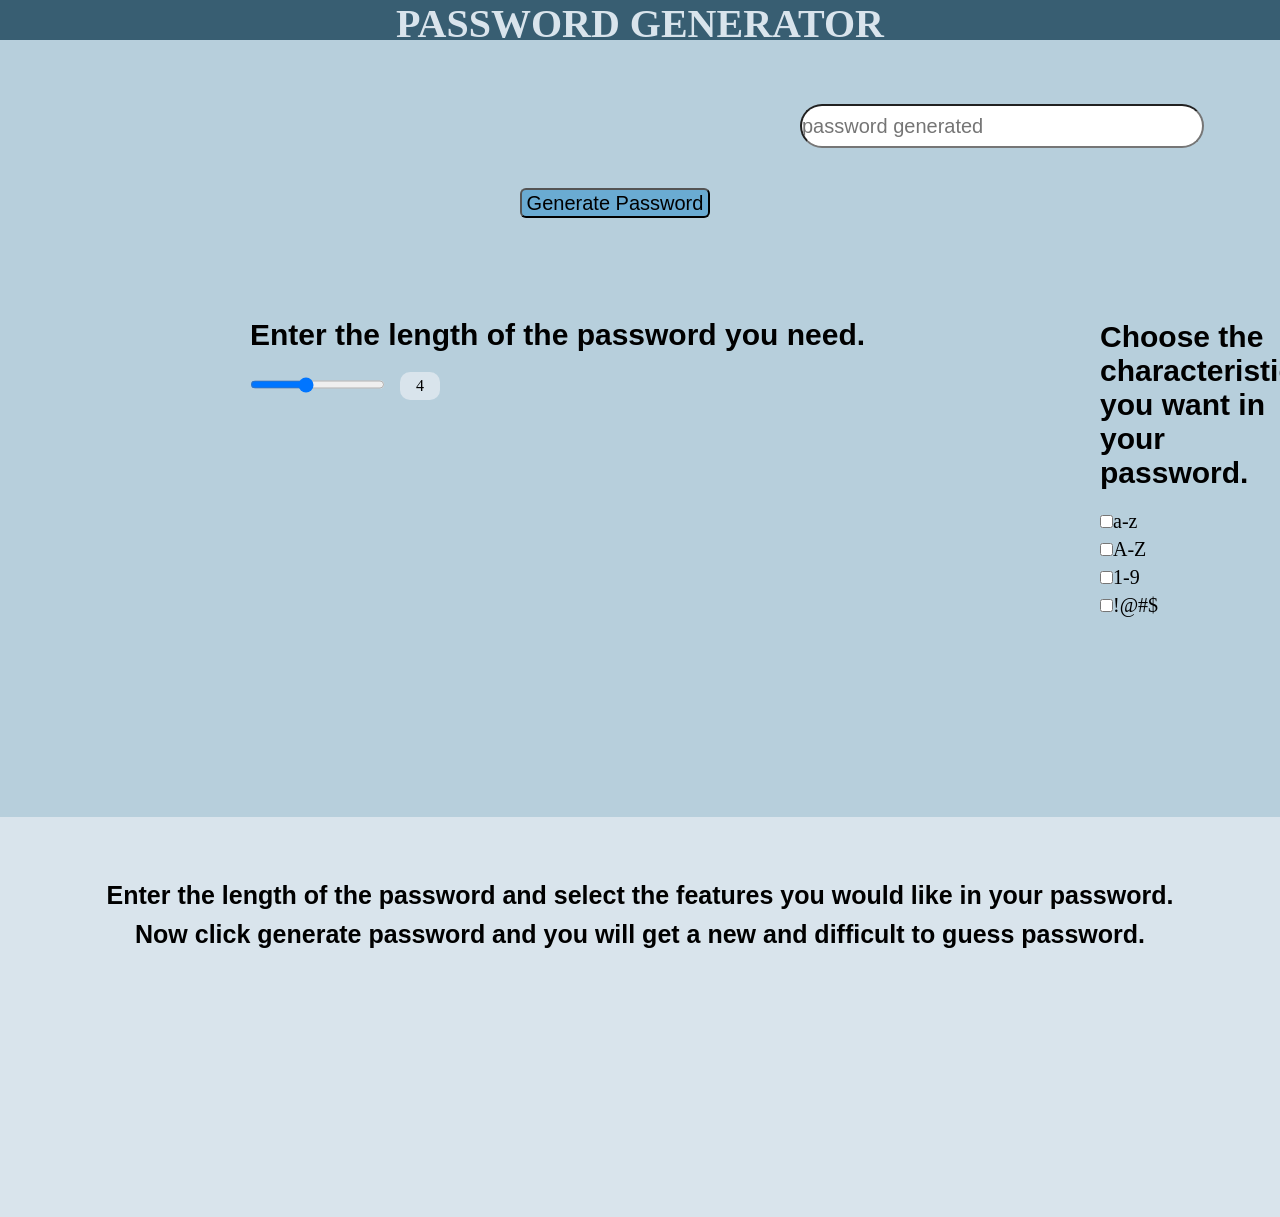
==== index.html @ 77cf6baa "Add files via upload" ====
<!DOCTYPE html>
<html lang="en">
<head>
    <meta charset="UTF-8">
    <meta name="viewport" content="width=device-width, initial-scale=1.0">
    <title>password generator</title>
    <link rel="stylesheet" href="style.css">
</head>
<body>
    <div class="head">
        <h1>PASSWORD GENERATOR</h1>
    </div>
    <div class="out">
        <input class = "out-box" type="text" placeholder="password generated" readonly>
    </div>
    <div class="gen-button">
        <button class = "gen-but">Generate Password</button>
    </div>
    <div class="length">
        <h4 class ="length-head">Enter the length of the password you need.</h4>
    </div>
    <div class="inp">
        <input class="input-len" type="range" min="1" max="8" value="4">
        <span>4</span>
    </div>
    <!--now we will add a checkbox for different features that we will be providing to the password-->
    <div class="choose">
        <h4>Choose the characteristics you want in your password.</h4>
    </div>
    <form class="options" id="myform">
    <label for = "id1">
        <input type="checkbox" name="option" value="a-z" id="id1">a-z
    </label><br>

    <label for = "id2">
        <input type="checkbox"  name="option" value="A-Z" id="id2">A-Z
    </label><br>

    <label for = "id3">
        <input type="checkbox"  name="option" value="1-9" id="id3">1-9
    </label><br>

    <label for = "id4">
        <input type="checkbox"  name="option" value="!@#$" id="id4">!@#$
    </label><br>
    </form>
    <div class="end">
        <h3 class ="instruction">
            Enter the length of the password and select the features you would like in your password.
        </h3>
        <h3 class="instruction2">
            Now click generate password and you will get a new and difficult to guess password.
        </h3>
    </div>
    <script src="app.js"></script>
</body>
</html>
---- style.css ----
*{
    margin: 0;
    padding: 0;
}

body{
    background-color: #B7CFDC;
}

.head{
    background-color: #385e72;
    color: #d9e4ec;
    text-align: center;
    height: 2.5rem;
    font-size: 20px;
}

.out{
    padding-top: 4rem;
    padding-left: 800px;
}

.out-box{
    display: flex;
    justify-content: center;
    height: 2.5rem;
    border-radius: 1.5rem;
    padding-right: 200px;
    width: 200px;
    font-size: 20px;
}

.gen-button{
    display: flex;
    justify-content: center;
    padding-top: 2.5rem;
}


.gen-but{
    padding-left:5px;
    padding-right: 5px;
    background-color: #6AABD2;
    border-radius: 6px;
    height: 30px;
    margin-right: 50px;
    font-size: 20px;
}

.length{
    margin-top: 100px;
    margin-left: 250px;
}

.length-head{
    font-family: 'Lucida Sans', 'Lucida Sans Regular', 'Lucida Grande', 'Lucida Sans Unicode', Geneva, Verdana, sans-serif;
    font-size: 30px;
}

.inp{
    margin-top: 20px;
    display: flex;
    margin-left: 250px;
}

.input-len{
    height: 25px;
    padding-right: 6px;
    border-radius: 5px;
}

.choose{
    margin-left: 1100px;
    font-size: 30px;
    margin-top: -80px;
    font-family: 'Lucida Sans', 'Lucida Sans Regular', 'Lucida Grande', 'Lucida Sans Unicode', Geneva, Verdana, sans-serif;
}

.options{
    margin-left: 1100px;
    margin-top: 20px;
}

#id2{
    margin-top: 10px;
}

#id3{
    margin-top: 10px;
}

#id4{
    margin-top: 10px;
}

#myform{
    font-size: 20px;
}

button:hover{
    opacity: 0.5;
}

button {
    cursor: pointer;
}

.end{
    margin-top: 200px;
    background-color: #D9E4EC;
    height:400px;
    text-align: center;
}
.instruction{
    padding-top: 4rem;
    font-family: sans-serif;
    font-size: 25px;
}

.instruction2{
    font-family: sans-serif;
    font-size: 25px;
    padding-top: 10px;
}

span{
    background-color:#D9E4EC;
    padding: 5px;
    margin-left: 15px;
    min-width: 30px;
    text-align: center;
    border-radius: 10px;
}

img { max-width: 100%; height: auto; }

@media (max-width: 768px) {
  /* mobile styles */
}
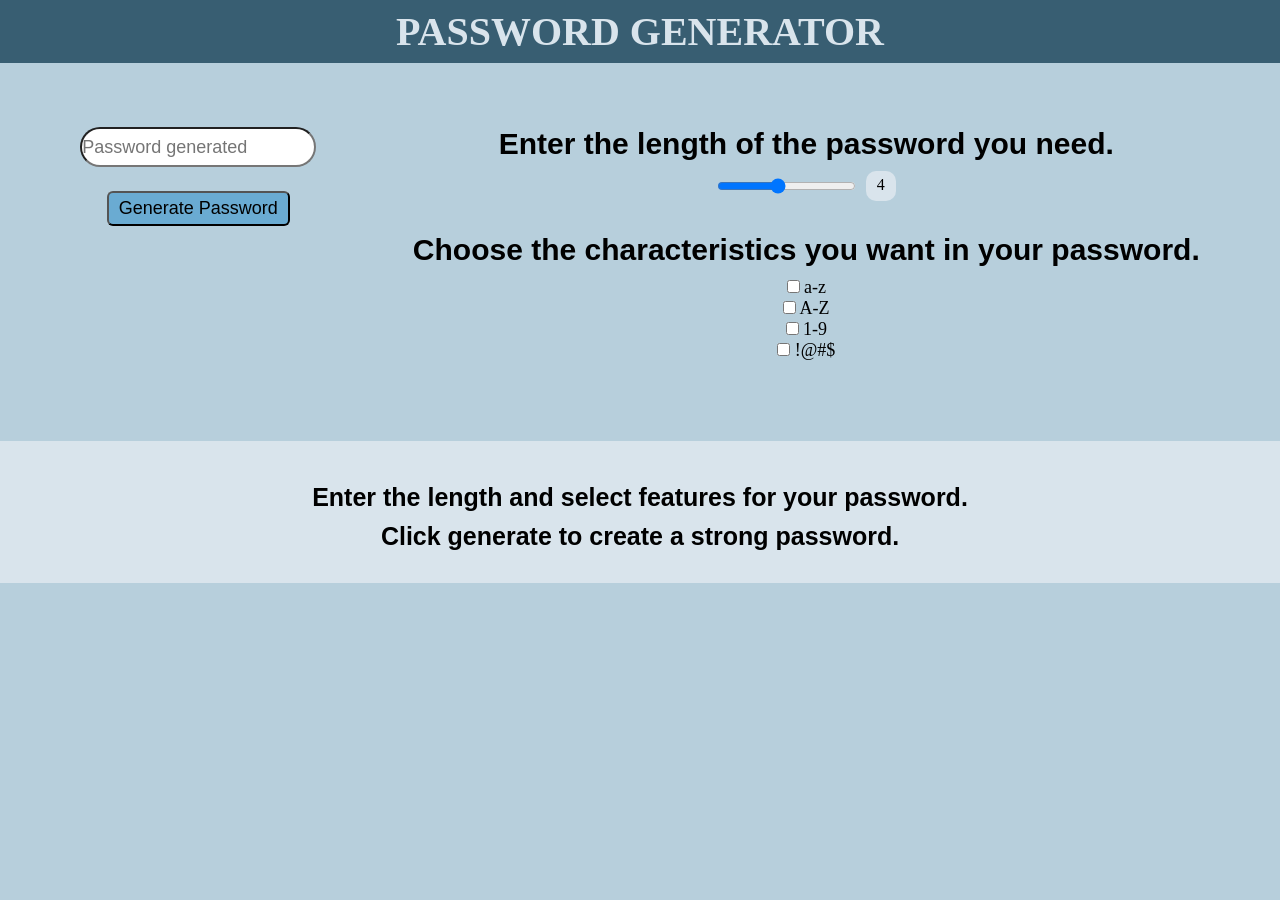
==== commit c25b21f9: "Update index.html" ====
--- a/index.html
+++ b/index.html
@@ -3,55 +3,67 @@
 <head>
     <meta charset="UTF-8">
     <meta name="viewport" content="width=device-width, initial-scale=1.0">
-    <title>password generator</title>
+    <title>Password Generator</title>
     <link rel="stylesheet" href="style.css">
 </head>
 <body>
+
+    <!-- HEADER -->
     <div class="head">
         <h1>PASSWORD GENERATOR</h1>
     </div>
-    <div class="out">
-        <input class = "out-box" type="text" placeholder="password generated" readonly>
+
+    <!-- MAIN -->
+    <div class="main">
+
+        <!-- LEFT -->
+        <div class="left">
+            <div class="out">
+                <input class="out-box" type="text" placeholder="Password generated" readonly>
+            </div>
+
+            <div class="gen-button">
+                <button class="gen-but">Generate Password</button>
+            </div>
+        </div>
+
+        <!-- RIGHT -->
+        <div class="right">
+
+            <div class="length">
+                <h4 class="length-head">Enter the length of the password you need.</h4>
+            </div>
+
+            <div class="inp">
+                <input class="input-len" type="range" min="1" max="8" value="4">
+                <span>4</span>
+            </div>
+
+            <div class="choose">
+                <h4>Choose the characteristics you want in your password.</h4>
+            </div>
+
+            <form class="options" id="myform">
+                <label><input type="checkbox" value="a-z"> a-z</label><br>
+                <label><input type="checkbox" value="A-Z"> A-Z</label><br>
+                <label><input type="checkbox" value="1-9"> 1-9</label><br>
+                <label><input type="checkbox" value="!@#$"> !@#$</label>
+            </form>
+
+        </div>
+
     </div>
-    <div class="gen-button">
-        <button class = "gen-but">Generate Password</button>
-    </div>
-    <div class="length">
-        <h4 class ="length-head">Enter the length of the password you need.</h4>
-    </div>
-    <div class="inp">
-        <input class="input-len" type="range" min="1" max="8" value="4">
-        <span>4</span>
-    </div>
-    <!--now we will add a checkbox for different features that we will be providing to the password-->
-    <div class="choose">
-        <h4>Choose the characteristics you want in your password.</h4>
-    </div>
-    <form class="options" id="myform">
-    <label for = "id1">
-        <input type="checkbox" name="option" value="a-z" id="id1">a-z
-    </label><br>
 
-    <label for = "id2">
-        <input type="checkbox"  name="option" value="A-Z" id="id2">A-Z
-    </label><br>
-
-    <label for = "id3">
-        <input type="checkbox"  name="option" value="1-9" id="id3">1-9
-    </label><br>
-
-    <label for = "id4">
-        <input type="checkbox"  name="option" value="!@#$" id="id4">!@#$
-    </label><br>
-    </form>
+    <!-- FOOTER -->
     <div class="end">
-        <h3 class ="instruction">
-            Enter the length of the password and select the features you would like in your password.
+        <h3 class="instruction">
+            Enter the length and select features for your password.
         </h3>
         <h3 class="instruction2">
-            Now click generate password and you will get a new and difficult to guess password.
+            Click generate to create a strong password.
         </h3>
     </div>
+
     <script src="app.js"></script>
 </body>
-</html>+</html>
--- a/style.css
+++ b/style.css
@@ -1,139 +1,154 @@
 *{
     margin: 0;
     padding: 0;
+    box-sizing: border-box;
 }
 
 body{
     background-color: #B7CFDC;
+    overflow-x: hidden;
 }
 
+/* HEADER */
 .head{
     background-color: #385e72;
     color: #d9e4ec;
     text-align: center;
-    height: 2.5rem;
-    font-size: 20px;
+    padding: 0.5rem;
+    font-size: clamp(16px, 2vw, 20px);
 }
 
+/* MAIN CONTAINER */
+.main{
+    display: flex;
+    justify-content: space-around;
+    align-items: flex-start;
+    flex-wrap: wrap;
+    padding: 2rem;
+}
+
+/* OUTPUT SECTION */
 .out{
-    padding-top: 4rem;
-    padding-left: 800px;
+    padding-top: 2rem;
+    text-align: center;
 }
 
 .out-box{
     display: flex;
     justify-content: center;
+    align-items: center;
     height: 2.5rem;
     border-radius: 1.5rem;
-    padding-right: 200px;
-    width: 200px;
-    font-size: 20px;
+    width: 100%;
+    max-width: 250px;
+    font-size: 18px;
+    margin: auto;
 }
 
+/* BUTTON */
 .gen-button{
     display: flex;
     justify-content: center;
-    padding-top: 2.5rem;
+    margin-top: 1.5rem;
 }
 
-
 .gen-but{
-    padding-left:5px;
-    padding-right: 5px;
+    padding: 5px 10px;
     background-color: #6AABD2;
     border-radius: 6px;
-    height: 30px;
-    margin-right: 50px;
-    font-size: 20px;
+    height: 35px;
+    font-size: 18px;
 }
 
+/* LENGTH SECTION */
 .length{
-    margin-top: 100px;
-    margin-left: 250px;
+    margin-top: 2rem;
+    text-align: center;
 }
 
 .length-head{
-    font-family: 'Lucida Sans', 'Lucida Sans Regular', 'Lucida Grande', 'Lucida Sans Unicode', Geneva, Verdana, sans-serif;
-    font-size: 30px;
+    font-family: sans-serif;
+    font-size: clamp(20px, 3vw, 30px);
 }
 
 .inp{
-    margin-top: 20px;
+    margin-top: 10px;
     display: flex;
-    margin-left: 250px;
+    justify-content: center;
 }
 
 .input-len{
-    height: 25px;
-    padding-right: 6px;
+    height: 30px;
     border-radius: 5px;
+    padding: 5px;
 }
 
+/* OPTIONS */
 .choose{
-    margin-left: 1100px;
-    font-size: 30px;
-    margin-top: -80px;
-    font-family: 'Lucida Sans', 'Lucida Sans Regular', 'Lucida Grande', 'Lucida Sans Unicode', Geneva, Verdana, sans-serif;
+    text-align: center;
+    font-size: clamp(20px, 3vw, 30px);
+    margin-top: 2rem;
+    font-family: sans-serif;
 }
 
 .options{
-    margin-left: 1100px;
-    margin-top: 20px;
-}
-
-#id2{
+    text-align: center;
     margin-top: 10px;
 }
 
-#id3{
-    margin-top: 10px;
-}
-
-#id4{
+#id2, #id3, #id4{
     margin-top: 10px;
 }
 
 #myform{
-    font-size: 20px;
+    font-size: 18px;
 }
 
+/* BUTTON EFFECT */
 button:hover{
-    opacity: 0.5;
+    opacity: 0.7;
 }
 
 button {
     cursor: pointer;
 }
 
+/* FOOTER */
 .end{
-    margin-top: 200px;
+    margin-top: 3rem;
     background-color: #D9E4EC;
-    height:400px;
+    padding: 2rem;
     text-align: center;
 }
-.instruction{
-    padding-top: 4rem;
+
+.instruction,
+.instruction2{
     font-family: sans-serif;
-    font-size: 25px;
+    font-size: clamp(16px, 2vw, 25px);
+    margin-top: 10px;
 }
 
-.instruction2{
-    font-family: sans-serif;
-    font-size: 25px;
-    padding-top: 10px;
-}
-
+/* PASSWORD DISPLAY */
 span{
     background-color:#D9E4EC;
     padding: 5px;
-    margin-left: 15px;
+    margin-left: 10px;
     min-width: 30px;
+    display: inline-block;
     text-align: center;
     border-radius: 10px;
 }
 
-img { max-width: 100%; height: auto; }
+/* IMAGE FIX */
+img {
+    max-width: 100%;
+    height: auto;
+}
 
+/* MOBILE */
 @media (max-width: 768px) {
-  /* mobile styles */
-}+    .main{
+        flex-direction: column;
+        align-items: center;
+    }
+}
